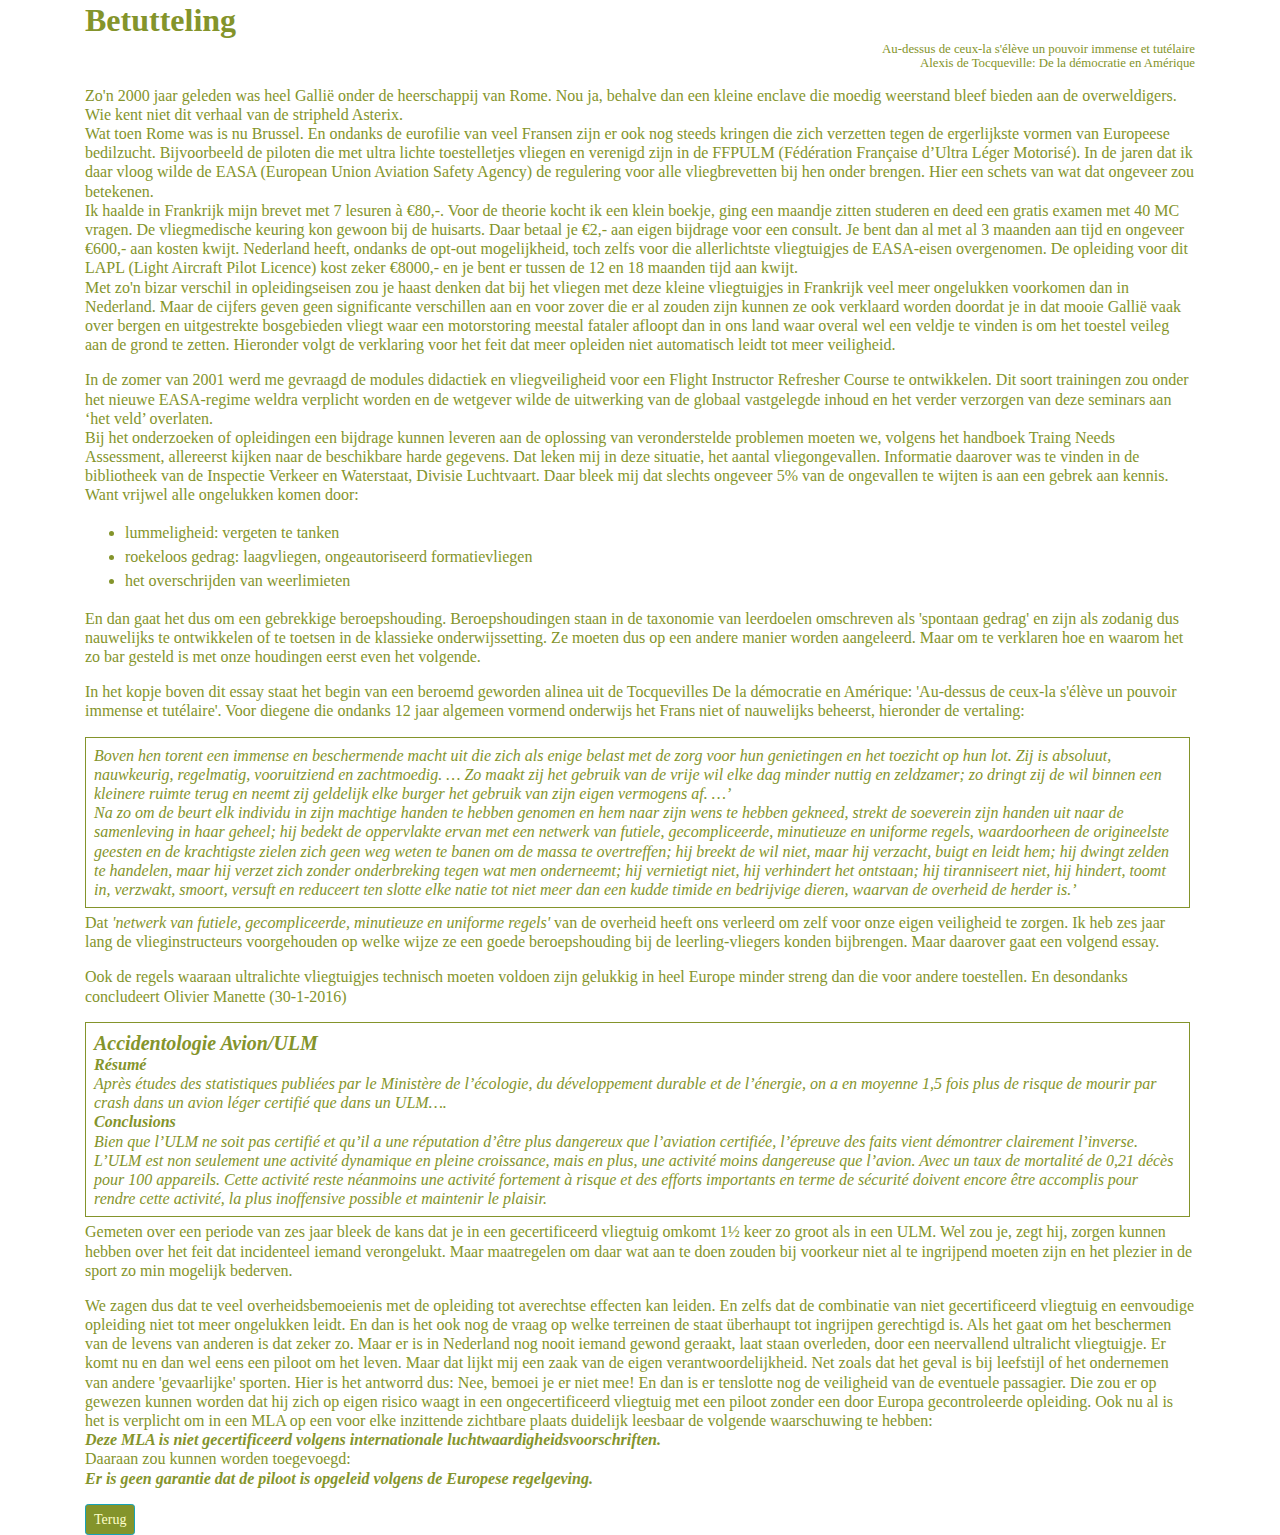
==== betutteling.html @ e83d9c8a "Add files via upload" ====
<!doctype html>
<html lang="en">

<head>
  <!-- Required meta tags -->
  <meta charset="utf-8">
  <meta name="viewport" content="width=device-width, initial-scale=1, shrink-to-fit=no">
  <link href="https://fonts.googleapis.com/css?family=Montserrat|Ubuntu&display=swap" rel="stylesheet">
  <link rel="stylesheet" href="https://stackpath.bootstrapcdn.com/bootstrap/4.4.1/css/bootstrap.min.css" integrity="sha384-Vkoo8x4CGsO3+Hhxv8T/Q5PaXtkKtu6ug5TOeNV6gBiFeWPGFN9MuhOf23Q9Ifjh" crossorigin="anonymous">
  <link rel="stylesheet" href="styles.css">
  <title>Betutteling</title>
</head>

<body>
  <section id="titel">

        <!-- Optional JavaScript -->
        <!-- jQuery first, then Popper.js, then Bootstrap JS -->
        <script src="https://code.jquery.com/jquery-3.4.1.slim.min.js" integrity="sha384-J6qa4849blE2+poT4WnyKhv5vZF5SrPo0iEjwBvKU7imGFAV0wwj1yYfoRSJoZ+n" crossorigin="anonymous"></script>
        <script src="https://cdn.jsdelivr.net/npm/popper.js@1.16.0/dist/umd/popper.min.js" integrity="sha384-Q6E9RHvbIyZFJoft+2mJbHaEWldlvI9IOYy5n3zV9zzTtmI3UksdQRVvoxMfooAo" crossorigin="anonymous"></script>
        <script src="https://stackpath.bootstrapcdn.com/bootstrap/4.4.1/js/bootstrap.min.js" integrity="sha384-wfSDF2E50Y2D1uUdj0O3uMBJnjuUD4Ih7YwaYd1iqfktj0Uod8GCExl3Og8ifwB6" crossorigin="anonymous"></script>

    <div class="container">
      <h1>Betutteling</h1>
      <p class="kopje">
        Au-dessus de ceux-la s'élève un pouvoir immense et tutélaire <br>
        Alexis de Tocqueville: De la démocratie en Amérique
      </p>
      <p>
        Zo'n 2000 jaar geleden was heel Gallië onder de heerschappij van Rome.
        Nou ja, behalve dan een kleine enclave die moedig weerstand bleef bieden aan de overweldigers.
        Wie kent niet dit verhaal van de stripheld Asterix.<br>
        Wat toen Rome was is nu Brussel. En ondanks de eurofilie van veel Fransen zijn er ook nog
        steeds kringen die zich verzetten tegen de ergerlijkste vormen van Europeese bedilzucht.
        Bijvoorbeeld de piloten die met ultra lichte toestelletjes vliegen en verenigd zijn
        in de FFPULM (Fédération Française d’Ultra Léger Motorisé). In de jaren dat ik daar vloog
        wilde de EASA (European Union Aviation Safety Agency) de regulering voor alle vliegbrevetten
        bij hen onder brengen. Hier een schets van wat dat ongeveer zou betekenen.<br>
        Ik haalde in Frankrijk mijn brevet met 7 lesuren à €80,-. Voor de theorie kocht ik een klein
        boekje, ging een maandje zitten studeren en deed een gratis examen met 40 MC vragen. De
        vliegmedische keuring kon gewoon bij de huisarts. Daar betaal je €2,- aan eigen bijdrage
        voor een consult. Je bent dan al met al 3 maanden aan tijd en ongeveer €600,- aan kosten kwijt.
        Nederland heeft, ondanks de opt-out mogelijkheid, toch zelfs voor die allerlichtste vliegtuigjes
        de EASA-eisen overgenomen. De opleiding voor dit LAPL (Light Aircraft Pilot Licence) kost zeker
        €8000,- en je bent er tussen de 12 en 18 maanden tijd aan kwijt.<br>
        Met zo'n bizar verschil in opleidingseisen zou je haast denken dat bij het vliegen met deze
        kleine vliegtuigjes in Frankrijk veel meer ongelukken voorkomen dan in Nederland. Maar de cijfers
        geven geen significante verschillen aan en voor zover die er al zouden zijn kunnen ze ook
        verklaard worden doordat je in dat mooie Gallië vaak over bergen en uitgestrekte bosgebieden
        vliegt waar een motorstoring meestal fataler afloopt dan in ons land waar overal wel een veldje
        te vinden is om het toestel veileg aan de grond te zetten. Hieronder volgt de verklaring
        voor het feit dat meer opleiden niet automatisch leidt tot meer veiligheid.
      </p>
      <p>
        In de zomer van 2001 werd me gevraagd de modules didactiek en vliegveiligheid voor een Flight
        Instructor Refresher Course te ontwikkelen. Dit soort trainingen zou onder het nieuwe EASA-regime
        weldra verplicht worden en de wetgever wilde de uitwerking van de globaal vastgelegde
        inhoud en het verder verzorgen van deze seminars aan ‘het veld’ overlaten. <br>
        Bij het onderzoeken of opleidingen een bijdrage kunnen leveren aan de oplossing van veronderstelde
        problemen moeten we, volgens het handboek Traing Needs Assessment, allereerst kijken naar de
        beschikbare harde gegevens. Dat leken mij in deze situatie, het aantal vliegongevallen.
        Informatie daarover was te vinden in de bibliotheek van de Inspectie Verkeer en Waterstaat,
        Divisie Luchtvaart. Daar bleek mij dat slechts ongeveer 5% van de ongevallen te wijten is aan een
        gebrek aan kennis. Want vrijwel alle ongelukken komen door:
      </p>
        <ul>
          <li>lummeligheid: vergeten te tanken</li>
          <li>roekeloos gedrag: laagvliegen, ongeautoriseerd formatievliegen</li>
          <li>het overschrijden van weerlimieten</li>
        </ul>
      <p>
        En dan gaat het dus om een gebrekkige beroepshouding.
        Beroepshoudingen staan in de taxonomie van leerdoelen omschreven als 'spontaan gedrag' en zijn
        als zodanig dus nauwelijks te ontwikkelen of te toetsen in de klassieke onderwijssetting.
        Ze moeten dus op een andere manier worden aangeleerd. Maar om te verklaren hoe en waarom
        het zo bar gesteld is met onze houdingen eerst even het volgende.
      </p>
      <p>
        In het kopje boven dit essay staat het begin van een beroemd geworden alinea uit
        de Tocquevilles De la démocratie en Amérique: 'Au-dessus de ceux-la s'élève un pouvoir
        immense et tutélaire'.
        Voor diegene die ondanks 12 jaar algemeen vormend onderwijs het Frans niet of nauwelijks
        beheerst, hieronder de vertaling:
      </p>
      <p class="cursiefindent">
        Boven hen torent een immense en beschermende macht uit die zich als enige belast met de
        zorg voor hun genietingen en het toezicht op hun lot. Zij is absoluut, nauwkeurig, regelmatig,
        vooruitziend en zachtmoedig. …  Zo maakt zij het gebruik van de vrije wil elke dag minder nuttig
        en zeldzamer; zo dringt zij de wil binnen een kleinere ruimte terug en neemt zij geldelijk elke
        burger het gebruik van zijn eigen vermogens af. …’ <br>
        Na zo om de beurt elk individu in zijn machtige handen te hebben genomen en hem naar zijn wens
        te hebben gekneed, strekt de soeverein zijn handen uit naar de samenleving in haar geheel;
        hij bedekt de oppervlakte ervan met een netwerk van futiele, gecompliceerde, minutieuze en
        uniforme regels, waardoorheen de origineelste geesten en de krachtigste zielen zich geen weg
        weten te banen om de massa te overtreffen; hij breekt de wil niet, maar hij verzacht, buigt en
        leidt hem; hij dwingt zelden te handelen, maar hij verzet zich zonder onderbreking tegen wat
        men onderneemt; hij vernietigt niet, hij verhindert het ontstaan; hij tiranniseert niet,
        hij hindert, toomt in, verzwakt, smoort, versuft en reduceert ten slotte elke natie tot niet
        meer dan een kudde timide en bedrijvige dieren, waarvan de overheid de herder is.’
      </p>
      <p>
        Dat <SPAN STYLE="font-style: italic;">'netwerk van futiele, gecompliceerde, minutieuze en
        uniforme regels'</SPAN> van de overheid heeft ons verleerd om zelf voor onze eigen veiligheid te
        zorgen. Ik heb zes jaar lang de vlieginstructeurs voorgehouden op welke wijze ze een goede
        beroepshouding bij de leerling-vliegers konden bijbrengen. Maar daarover gaat een volgend essay.
      </p>
      <p>
        Ook de regels waaraan ultralichte vliegtuigjes technisch moeten voldoen zijn gelukkig in heel
        Europe minder streng dan die voor andere toestellen.
        En desondanks concludeert Olivier Manette (30-1-2016)
      </p>
      <p class="cursiefindent">
        <SPAN STYLE="font-weight: bold; font-size: 20px;">Accidentologie Avion/ULM</SPAN> <br>
        <SPAN STYLE="font-weight: bold;">Résumé</SPAN> <br>
        Après études des statistiques publiées par le Ministère de l’écologie, du développement
        durable et de l’énergie, on a en moyenne 1,5 fois plus de risque de mourir par crash dans
        un avion léger certifié que dans un ULM….<br>
        <SPAN STYLE="font-weight: bold;">Conclusions</SPAN> <br>
        Bien que l’ULM ne soit pas certifié et qu’il a une réputation d’être plus dangereux que
        l’aviation certifiée, l’épreuve des faits vient démontrer clairement l’inverse. L’ULM est
        non seulement une activité dynamique en pleine croissance, mais en plus, une activité moins
        dangereuse que l’avion. Avec un taux de mortalité de 0,21 décès pour 100 appareils.
        Cette activité reste néanmoins une activité fortement à risque et des efforts importants
        en terme de sécurité doivent encore être accomplis pour rendre cette activité, la plus
        inoffensive possible et maintenir le plaisir.
      </p>
      <p>
        Gemeten over een periode van zes jaar bleek de kans dat je in een gecertificeerd vliegtuig
        omkomt 1½ keer zo groot als in een ULM.
        Wel zou je, zegt hij, zorgen kunnen hebben over het feit dat incidenteel iemand verongelukt.
        Maar maatregelen om daar wat aan te doen zouden bij voorkeur niet al te ingrijpend moeten
        zijn en het plezier in de sport zo min mogelijk bederven.
      </p>
      <p>
        We zagen dus dat te veel overheidsbemoeienis met de opleiding tot averechtse effecten kan leiden.
        En zelfs dat de combinatie van niet gecertificeerd vliegtuig en eenvoudige opleiding niet tot
        meer ongelukken leidt.
        En dan is het ook nog de vraag op welke terreinen de staat überhaupt tot ingrijpen gerechtigd
        is. Als het gaat om het beschermen van de levens van anderen is dat zeker zo.
        Maar er is in Nederland nog nooit iemand gewond geraakt, laat staan overleden, door een
        neervallend ultralicht vliegtuigje. Er komt nu en dan wel eens een piloot om het leven.
        Maar dat lijkt mij een zaak van de eigen verantwoordelijkheid. Net zoals dat het geval is
        bij leefstijl of het ondernemen van andere 'gevaarlijke' sporten. Hier is het antworrd dus:
        Nee, bemoei je er niet mee!
        En dan is er tenslotte nog de veiligheid van de eventuele passagier.
        Die zou er op gewezen kunnen worden dat hij zich op eigen risico waagt in een ongecertificeerd
        vliegtuig met een piloot zonder een door Europa gecontroleerde opleiding. Ook nu al is het
        is verplicht om in een MLA op een voor elke inzittende zichtbare plaats duidelijk leesbaar de
        volgende waarschuwing te hebben: <br>
        <SPAN STYLE="font-weight: bold; font-style: italic;">Deze MLA is niet gecertificeerd volgens
          internationale luchtwaardigheidsvoorschriften.</SPAN><br>
        Daaraan zou kunnen worden toegevoegd: <br>
        <SPAN STYLE="font-weight: bold; font-style: italic;">Er is geen garantie dat de piloot is
          opgeleid volgens de Europese regelgeving.</SPAN>
      </p>
    </div>
    <div class="container">
      <a href="index.html" class="btn btn-info btn-sm" role="button">Terug</a>
    </div>
  </section>
</body>

</html>
---- styles.css ----
body{
  font-family: "Montserrat-Black";
  background-color: #FFFFFF;
  color: #84942B;
}

h1{
  font-family: "Montserrat-Black";
  font-weight: bold;
  font-size: 2rem;
  line-height: 1.3;
  margin: 0 ;
}

h2{
  font-family: "Montserrat-Black";
  font-weight: bold;
  font-size: 1.2rem;
  line-height: 1.3;
  margin: 0 ;
}

h3{
  font-family: "Montserrat-Black";
  font-weight: bold;
  font-size: 1.1rem;
  line-height: 1.3;
  margin: 0 ;
}

p{
  font-family: "Montserrat-Black";
  font-size: 1rem;
  line-height: 1.2;
}

.kopje{
  font-size: 0.8rem;
  line-height: 1.1;
  text-align: right;
}
.container-fluid{
  padding: 5% 0 1% 0;
}
.navbar{
padding: 0;
}
.navbar-brand{
  font-family: "ubuntu";
  padding-left: 5px;
}
.nav-item{
  padding: 0 18px;
}

.plaatje{
  max-width: 90%;
  height: auto;
}

.my-navbar {
  background-color: #84942B;
  color: #FFFFCC;
}

.cursief{
  margin: 0 0 10px 10px;
  font-style: italic;
}

.cursiefindent{
  margin: 0 5px 5px 0;
  font-style: italic;
  border:1px;
  border-style:solid;
  padding: 0.5em;
  border-color:#84942B;
}

#lijstje{
  margin: 1px 1px 1px 2px;
  font-family: "Montserrat-Black";
  font-size: 1rem;
  line-height: 1.2;
}
.btn-primary {
  background-color: #84942B;
  color:#FFFFCC;
}
.btn-info{
  background-color: #84942B;
  color: #FFFFCC;
}
.mx-auto{
  text-align: center;
  font-style: italic;
  font-size: 1rem;
  line-height: 1.2;
}
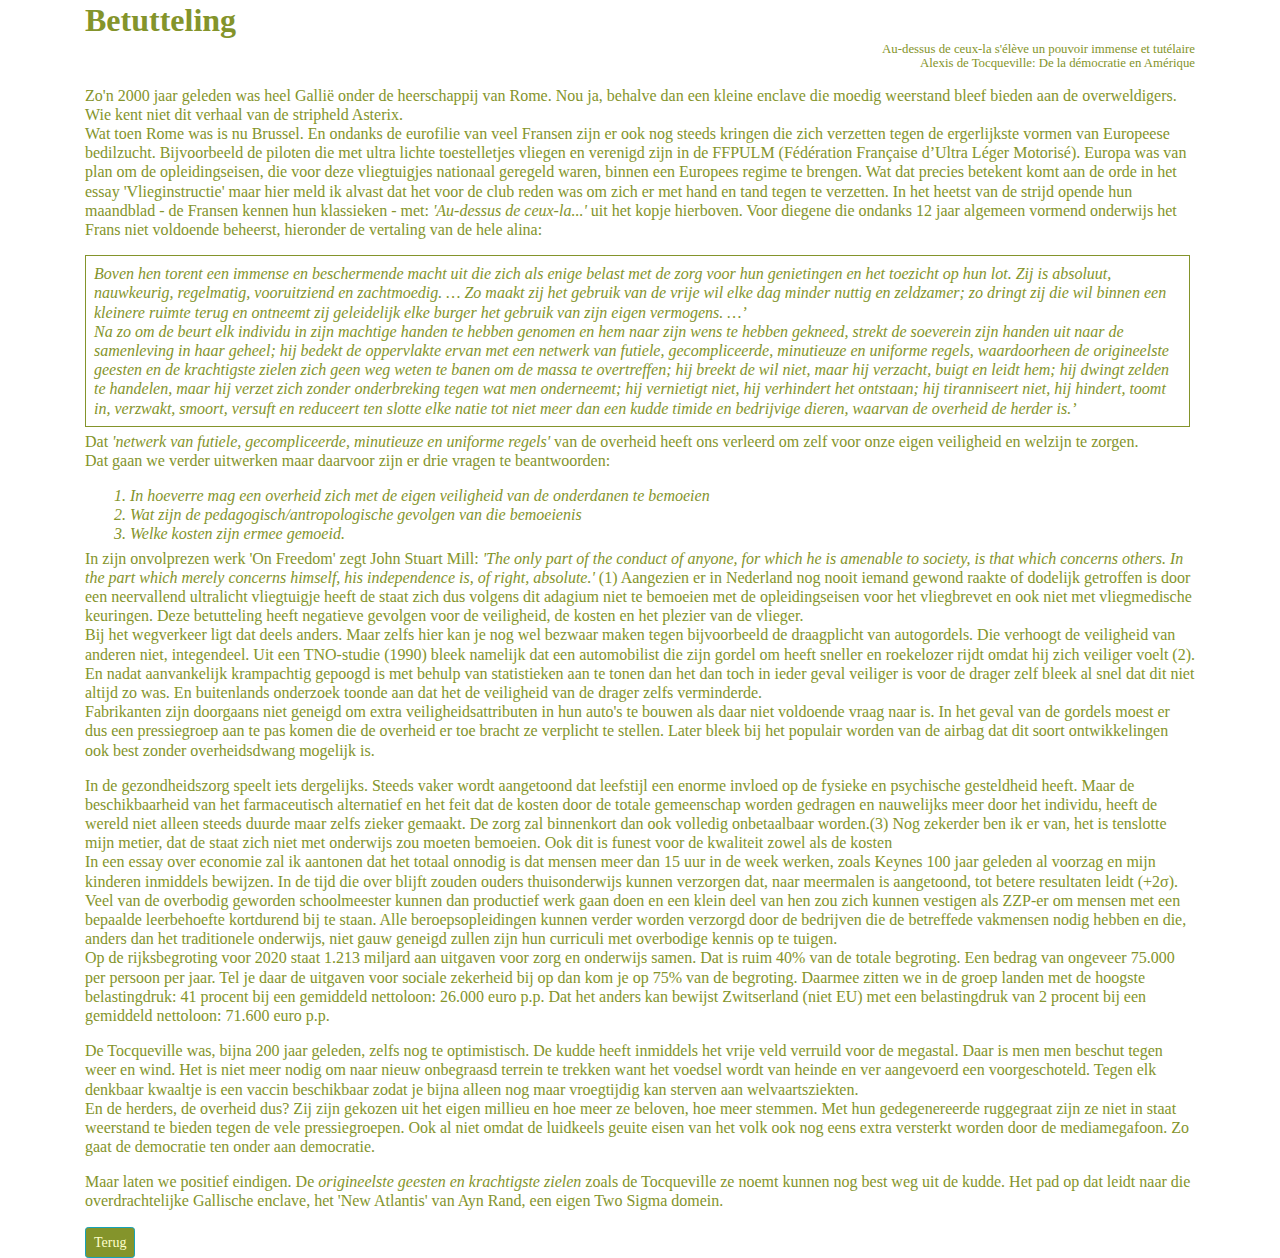
==== commit d691f64f: "Add files via upload" ====
--- a/betutteling.html
+++ b/betutteling.html
@@ -14,11 +14,11 @@
 <body>
   <section id="titel">
 
-        <!-- Optional JavaScript -->
-        <!-- jQuery first, then Popper.js, then Bootstrap JS -->
-        <script src="https://code.jquery.com/jquery-3.4.1.slim.min.js" integrity="sha384-J6qa4849blE2+poT4WnyKhv5vZF5SrPo0iEjwBvKU7imGFAV0wwj1yYfoRSJoZ+n" crossorigin="anonymous"></script>
-        <script src="https://cdn.jsdelivr.net/npm/popper.js@1.16.0/dist/umd/popper.min.js" integrity="sha384-Q6E9RHvbIyZFJoft+2mJbHaEWldlvI9IOYy5n3zV9zzTtmI3UksdQRVvoxMfooAo" crossorigin="anonymous"></script>
-        <script src="https://stackpath.bootstrapcdn.com/bootstrap/4.4.1/js/bootstrap.min.js" integrity="sha384-wfSDF2E50Y2D1uUdj0O3uMBJnjuUD4Ih7YwaYd1iqfktj0Uod8GCExl3Og8ifwB6" crossorigin="anonymous"></script>
+    <!-- Optional JavaScript -->
+    <!-- jQuery first, then Popper.js, then Bootstrap JS -->
+    <script src="https://code.jquery.com/jquery-3.4.1.slim.min.js" integrity="sha384-J6qa4849blE2+poT4WnyKhv5vZF5SrPo0iEjwBvKU7imGFAV0wwj1yYfoRSJoZ+n" crossorigin="anonymous"></script>
+    <script src="https://cdn.jsdelivr.net/npm/popper.js@1.16.0/dist/umd/popper.min.js" integrity="sha384-Q6E9RHvbIyZFJoft+2mJbHaEWldlvI9IOYy5n3zV9zzTtmI3UksdQRVvoxMfooAo" crossorigin="anonymous"></script>
+    <script src="https://stackpath.bootstrapcdn.com/bootstrap/4.4.1/js/bootstrap.min.js" integrity="sha384-wfSDF2E50Y2D1uUdj0O3uMBJnjuUD4Ih7YwaYd1iqfktj0Uod8GCExl3Og8ifwB6" crossorigin="anonymous"></script>
 
     <div class="container">
       <h1>Betutteling</h1>
@@ -33,61 +33,22 @@
         Wat toen Rome was is nu Brussel. En ondanks de eurofilie van veel Fransen zijn er ook nog
         steeds kringen die zich verzetten tegen de ergerlijkste vormen van Europeese bedilzucht.
         Bijvoorbeeld de piloten die met ultra lichte toestelletjes vliegen en verenigd zijn
-        in de FFPULM (Fédération Française d’Ultra Léger Motorisé). In de jaren dat ik daar vloog
-        wilde de EASA (European Union Aviation Safety Agency) de regulering voor alle vliegbrevetten
-        bij hen onder brengen. Hier een schets van wat dat ongeveer zou betekenen.<br>
-        Ik haalde in Frankrijk mijn brevet met 7 lesuren à €80,-. Voor de theorie kocht ik een klein
-        boekje, ging een maandje zitten studeren en deed een gratis examen met 40 MC vragen. De
-        vliegmedische keuring kon gewoon bij de huisarts. Daar betaal je €2,- aan eigen bijdrage
-        voor een consult. Je bent dan al met al 3 maanden aan tijd en ongeveer €600,- aan kosten kwijt.
-        Nederland heeft, ondanks de opt-out mogelijkheid, toch zelfs voor die allerlichtste vliegtuigjes
-        de EASA-eisen overgenomen. De opleiding voor dit LAPL (Light Aircraft Pilot Licence) kost zeker
-        €8000,- en je bent er tussen de 12 en 18 maanden tijd aan kwijt.<br>
-        Met zo'n bizar verschil in opleidingseisen zou je haast denken dat bij het vliegen met deze
-        kleine vliegtuigjes in Frankrijk veel meer ongelukken voorkomen dan in Nederland. Maar de cijfers
-        geven geen significante verschillen aan en voor zover die er al zouden zijn kunnen ze ook
-        verklaard worden doordat je in dat mooie Gallië vaak over bergen en uitgestrekte bosgebieden
-        vliegt waar een motorstoring meestal fataler afloopt dan in ons land waar overal wel een veldje
-        te vinden is om het toestel veileg aan de grond te zetten. Hieronder volgt de verklaring
-        voor het feit dat meer opleiden niet automatisch leidt tot meer veiligheid.
-      </p>
-      <p>
-        In de zomer van 2001 werd me gevraagd de modules didactiek en vliegveiligheid voor een Flight
-        Instructor Refresher Course te ontwikkelen. Dit soort trainingen zou onder het nieuwe EASA-regime
-        weldra verplicht worden en de wetgever wilde de uitwerking van de globaal vastgelegde
-        inhoud en het verder verzorgen van deze seminars aan ‘het veld’ overlaten. <br>
-        Bij het onderzoeken of opleidingen een bijdrage kunnen leveren aan de oplossing van veronderstelde
-        problemen moeten we, volgens het handboek Traing Needs Assessment, allereerst kijken naar de
-        beschikbare harde gegevens. Dat leken mij in deze situatie, het aantal vliegongevallen.
-        Informatie daarover was te vinden in de bibliotheek van de Inspectie Verkeer en Waterstaat,
-        Divisie Luchtvaart. Daar bleek mij dat slechts ongeveer 5% van de ongevallen te wijten is aan een
-        gebrek aan kennis. Want vrijwel alle ongelukken komen door:
-      </p>
-        <ul>
-          <li>lummeligheid: vergeten te tanken</li>
-          <li>roekeloos gedrag: laagvliegen, ongeautoriseerd formatievliegen</li>
-          <li>het overschrijden van weerlimieten</li>
-        </ul>
-      <p>
-        En dan gaat het dus om een gebrekkige beroepshouding.
-        Beroepshoudingen staan in de taxonomie van leerdoelen omschreven als 'spontaan gedrag' en zijn
-        als zodanig dus nauwelijks te ontwikkelen of te toetsen in de klassieke onderwijssetting.
-        Ze moeten dus op een andere manier worden aangeleerd. Maar om te verklaren hoe en waarom
-        het zo bar gesteld is met onze houdingen eerst even het volgende.
-      </p>
-      <p>
-        In het kopje boven dit essay staat het begin van een beroemd geworden alinea uit
-        de Tocquevilles De la démocratie en Amérique: 'Au-dessus de ceux-la s'élève un pouvoir
-        immense et tutélaire'.
-        Voor diegene die ondanks 12 jaar algemeen vormend onderwijs het Frans niet of nauwelijks
-        beheerst, hieronder de vertaling:
+        in de FFPULM (Fédération Française d’Ultra Léger Motorisé). Europa was van plan om de
+        opleidingseisen, die voor deze vliegtuigjes nationaal geregeld waren, binnen een Europees
+        regime te brengen. Wat dat precies betekent komt aan de orde in het essay 'Vlieginstructie'
+        maar hier meld ik alvast dat het voor de club reden was om zich er met hand en tand tegen
+        te verzetten.
+        In het heetst van de strijd opende hun maandblad - de Fransen kennen hun klassieken - met:
+        <SPAN STYLE="font-style: italic;">'Au-dessus de ceux-la...'</SPAN> uit het kopje hierboven.
+        Voor diegene die ondanks 12 jaar algemeen vormend onderwijs het Frans niet voldoende beheerst,
+        hieronder de vertaling van de hele alina:
       </p>
       <p class="cursiefindent">
         Boven hen torent een immense en beschermende macht uit die zich als enige belast met de
         zorg voor hun genietingen en het toezicht op hun lot. Zij is absoluut, nauwkeurig, regelmatig,
-        vooruitziend en zachtmoedig. …  Zo maakt zij het gebruik van de vrije wil elke dag minder nuttig
-        en zeldzamer; zo dringt zij de wil binnen een kleinere ruimte terug en neemt zij geldelijk elke
-        burger het gebruik van zijn eigen vermogens af. …’ <br>
+        vooruitziend en zachtmoedig. … Zo maakt zij het gebruik van de vrije wil elke dag minder nuttig
+        en zeldzamer; zo dringt zij die wil binnen een kleinere ruimte terug en ontneemt zij geleidelijk
+        elke burger het gebruik van zijn eigen vermogens. …’ <br>
         Na zo om de beurt elk individu in zijn machtige handen te hebben genomen en hem naar zijn wens
         te hebben gekneed, strekt de soeverein zijn handen uit naar de samenleving in haar geheel;
         hij bedekt de oppervlakte ervan met een netwerk van futiele, gecompliceerde, minutieuze en
@@ -100,58 +61,80 @@
       </p>
       <p>
         Dat <SPAN STYLE="font-style: italic;">'netwerk van futiele, gecompliceerde, minutieuze en
-        uniforme regels'</SPAN> van de overheid heeft ons verleerd om zelf voor onze eigen veiligheid te
-        zorgen. Ik heb zes jaar lang de vlieginstructeurs voorgehouden op welke wijze ze een goede
-        beroepshouding bij de leerling-vliegers konden bijbrengen. Maar daarover gaat een volgend essay.
+          uniforme regels'</SPAN> van de overheid heeft ons verleerd om zelf voor onze eigen veiligheid
+        en welzijn te zorgen. <br>
+        Dat gaan we verder uitwerken maar daarvoor zijn er drie vragen te beantwoorden:
+      </p>
+      <ol class="cursief">
+        <li>In hoeverre mag een overheid zich met de eigen veiligheid van de onderdanen te bemoeien</li>
+        <li>Wat zijn de pedagogisch/antropologische gevolgen van die bemoeienis</li>
+        <li>Welke kosten zijn ermee gemoeid.</li>
+      </ol>
+      <p>
+        In zijn onvolprezen werk 'On Freedom' zegt John Stuart Mill:
+        <SPAN STYLE="font-style: italic;">'The only part of the conduct of anyone, for which he is
+          amenable to society, is that which concerns others. In the part which merely concerns himself,
+          his independence is, of right, absolute.'</SPAN> (1)
+
+        Aangezien er in Nederland nog nooit iemand gewond raakte of dodelijk getroffen is door
+        een neervallend ultralicht vliegtuigje heeft de staat zich dus volgens dit adagium niet te
+        bemoeien met de opleidingseisen voor het vliegbrevet en ook niet met vliegmedische keuringen.
+        Deze betutteling heeft negatieve gevolgen voor de veiligheid, de kosten en het plezier
+        van de vlieger. <br>
+        Bij het wegverkeer ligt dat deels anders. Maar zelfs hier kan je nog wel bezwaar maken tegen
+        bijvoorbeeld de draagplicht van autogordels. Die verhoogt de veiligheid van anderen niet,
+        integendeel. Uit een TNO-studie (1990) bleek namelijk dat een automobilist die zijn gordel
+        om heeft sneller en roekelozer rijdt omdat hij zich veiliger voelt (2). En nadat aanvankelijk
+        krampachtig gepoogd is met behulp van statistieken aan te tonen dan het dan toch in ieder
+        geval veiliger is voor de drager zelf bleek al snel dat dit niet altijd zo was. En buitenlands
+        onderzoek toonde aan dat het de veiligheid van de drager zelfs verminderde.<br>
+        Fabrikanten zijn doorgaans niet geneigd om extra veiligheidsattributen in hun auto's te bouwen
+        als daar niet voldoende vraag naar is. In het geval van de gordels moest er dus een pressiegroep
+        aan te pas komen die de overheid er toe bracht ze verplicht te stellen. Later bleek bij
+        het populair worden van de airbag dat dit soort ontwikkelingen ook best zonder overheidsdwang
+        mogelijk is.
       </p>
       <p>
-        Ook de regels waaraan ultralichte vliegtuigjes technisch moeten voldoen zijn gelukkig in heel
-        Europe minder streng dan die voor andere toestellen.
-        En desondanks concludeert Olivier Manette (30-1-2016)
-      </p>
-      <p class="cursiefindent">
-        <SPAN STYLE="font-weight: bold; font-size: 20px;">Accidentologie Avion/ULM</SPAN> <br>
-        <SPAN STYLE="font-weight: bold;">Résumé</SPAN> <br>
-        Après études des statistiques publiées par le Ministère de l’écologie, du développement
-        durable et de l’énergie, on a en moyenne 1,5 fois plus de risque de mourir par crash dans
-        un avion léger certifié que dans un ULM….<br>
-        <SPAN STYLE="font-weight: bold;">Conclusions</SPAN> <br>
-        Bien que l’ULM ne soit pas certifié et qu’il a une réputation d’être plus dangereux que
-        l’aviation certifiée, l’épreuve des faits vient démontrer clairement l’inverse. L’ULM est
-        non seulement une activité dynamique en pleine croissance, mais en plus, une activité moins
-        dangereuse que l’avion. Avec un taux de mortalité de 0,21 décès pour 100 appareils.
-        Cette activité reste néanmoins une activité fortement à risque et des efforts importants
-        en terme de sécurité doivent encore être accomplis pour rendre cette activité, la plus
-        inoffensive possible et maintenir le plaisir.
+        In de gezondheidszorg speelt iets dergelijks. Steeds vaker wordt aangetoond dat leefstijl
+        een enorme invloed op de fysieke en psychische gesteldheid heeft. Maar de beschikbaarheid
+        van het farmaceutisch alternatief en het feit dat de kosten door de totale gemeenschap worden
+        gedragen en nauwelijks meer door het individu, heeft de wereld niet alleen steeds duurde maar
+        zelfs zieker gemaakt. De zorg zal binnenkort dan ook volledig onbetaalbaar worden.(3) Nog
+        zekerder ben ik er van, het is tenslotte mijn metier, dat de staat zich niet met onderwijs zou
+        moeten bemoeien. Ook dit is funest voor de kwaliteit zowel als de kosten<br>
+        In een essay over economie zal ik aantonen dat het totaal onnodig is dat mensen meer dan 15
+        uur in de week werken, zoals Keynes 100 jaar geleden al voorzag en mijn kinderen inmiddels
+        bewijzen. In de tijd die over blijft zouden ouders thuisonderwijs kunnen verzorgen dat,
+        naar meermalen is aangetoond, tot betere resultaten leidt (+2σ). Veel van de overbodig
+        geworden schoolmeester kunnen dan productief werk gaan doen en een klein deel van hen zou
+        zich kunnen vestigen als ZZP-er om mensen met een bepaalde leerbehoefte kortdurend bij te staan.
+        Alle beroepsopleidingen kunnen verder worden verzorgd door de bedrijven die de betreffede
+        vakmensen nodig hebben en die, anders dan het traditionele onderwijs, niet gauw geneigd zullen
+        zijn hun curriculi met overbodige kennis op te tuigen. <br>
+        Op de rijksbegroting voor 2020 staat 1.213 miljard aan uitgaven voor zorg en onderwijs samen.
+        Dat is ruim 40% van de totale begroting. Een bedrag van ongeveer 75.000 per persoon per jaar.
+        Tel je daar de uitgaven voor sociale zekerheid bij op dan kom je op 75% van de begroting.
+        Daarmee zitten we in de groep landen met de hoogste belastingdruk: 41 procent bij een gemiddeld
+        nettoloon: 26.000 euro p.p. Dat het anders kan bewijst Zwitserland (niet EU) met een belastingdruk
+        van 2 procent bij een gemiddeld nettoloon: 71.600 euro p.p.
       </p>
       <p>
-        Gemeten over een periode van zes jaar bleek de kans dat je in een gecertificeerd vliegtuig
-        omkomt 1½ keer zo groot als in een ULM.
-        Wel zou je, zegt hij, zorgen kunnen hebben over het feit dat incidenteel iemand verongelukt.
-        Maar maatregelen om daar wat aan te doen zouden bij voorkeur niet al te ingrijpend moeten
-        zijn en het plezier in de sport zo min mogelijk bederven.
+        De Tocqueville was, bijna 200 jaar geleden, zelfs nog te optimistisch. De kudde heeft inmiddels
+        het vrije veld verruild voor de megastal. Daar is men men beschut tegen weer en wind. Het is niet
+        meer nodig om naar nieuw onbegraasd terrein te trekken want het voedsel wordt van heinde
+        en ver aangevoerd een voorgeschoteld. Tegen elk denkbaar kwaaltje is een vaccin beschikbaar
+        zodat je bijna alleen nog maar vroegtijdig kan sterven aan welvaartsziekten. <br>
+        En de herders, de overheid dus? Zij zijn gekozen uit het eigen millieu en hoe meer ze beloven,
+        hoe meer stemmen. Met hun gedegenereerde ruggegraat zijn ze niet in staat weerstand te
+        bieden tegen de vele pressiegroepen. Ook al niet omdat de luidkeels geuite eisen van het volk
+        ook nog eens extra versterkt worden door de mediamegafoon. Zo gaat de democratie ten onder
+        aan democratie.
       </p>
       <p>
-        We zagen dus dat te veel overheidsbemoeienis met de opleiding tot averechtse effecten kan leiden.
-        En zelfs dat de combinatie van niet gecertificeerd vliegtuig en eenvoudige opleiding niet tot
-        meer ongelukken leidt.
-        En dan is het ook nog de vraag op welke terreinen de staat überhaupt tot ingrijpen gerechtigd
-        is. Als het gaat om het beschermen van de levens van anderen is dat zeker zo.
-        Maar er is in Nederland nog nooit iemand gewond geraakt, laat staan overleden, door een
-        neervallend ultralicht vliegtuigje. Er komt nu en dan wel eens een piloot om het leven.
-        Maar dat lijkt mij een zaak van de eigen verantwoordelijkheid. Net zoals dat het geval is
-        bij leefstijl of het ondernemen van andere 'gevaarlijke' sporten. Hier is het antworrd dus:
-        Nee, bemoei je er niet mee!
-        En dan is er tenslotte nog de veiligheid van de eventuele passagier.
-        Die zou er op gewezen kunnen worden dat hij zich op eigen risico waagt in een ongecertificeerd
-        vliegtuig met een piloot zonder een door Europa gecontroleerde opleiding. Ook nu al is het
-        is verplicht om in een MLA op een voor elke inzittende zichtbare plaats duidelijk leesbaar de
-        volgende waarschuwing te hebben: <br>
-        <SPAN STYLE="font-weight: bold; font-style: italic;">Deze MLA is niet gecertificeerd volgens
-          internationale luchtwaardigheidsvoorschriften.</SPAN><br>
-        Daaraan zou kunnen worden toegevoegd: <br>
-        <SPAN STYLE="font-weight: bold; font-style: italic;">Er is geen garantie dat de piloot is
-          opgeleid volgens de Europese regelgeving.</SPAN>
+        Maar laten we positief eindigen. De <SPAN STYLE="font-style: italic;">origineelste
+        geesten en krachtigste zielen </SPAN> zoals de Tocqueville ze noemt kunnen nog best
+        weg uit de kudde. Het pad op dat leidt naar die overdrachtelijke Gallische enclave,
+        het 'New Atlantis' van Ayn Rand, een eigen Two Sigma domein.
       </p>
     </div>
     <div class="container">
--- a/styles.css
+++ b/styles.css
@@ -64,7 +64,9 @@
 }
 
 .cursief{
-  margin: 0 0 10px 10px;
+  margin: 0 0 5px 5px;
+  font-size: 1rem;
+  line-height: 1.2;
   font-style: italic;
 }
 
@@ -80,6 +82,7 @@
 #lijstje{
   margin: 1px 1px 1px 2px;
   font-family: "Montserrat-Black";
+  font-style: italic;
   font-size: 1rem;
   line-height: 1.2;
 }
